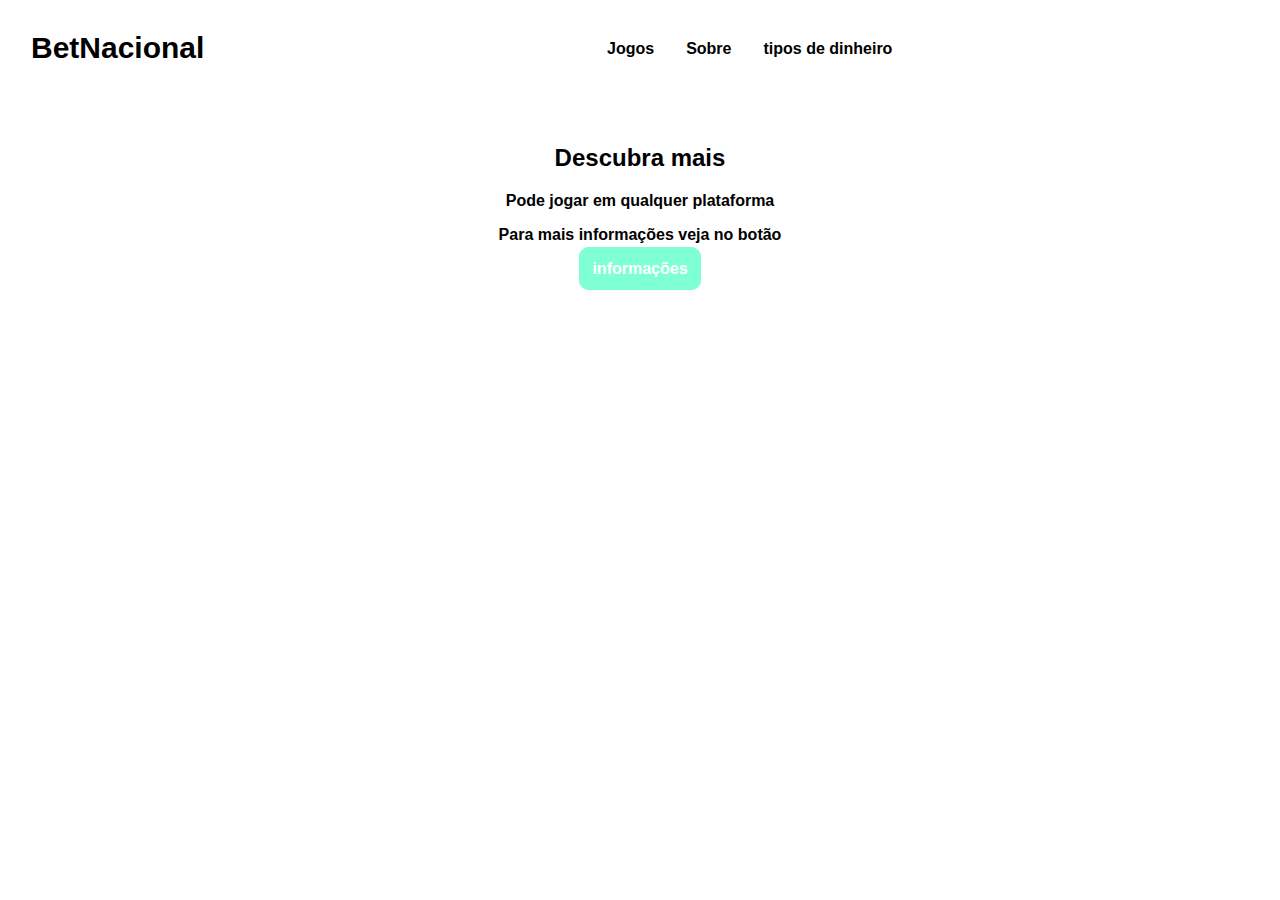
==== index.html @ 8ed40394 "Update and rename cards.html to index.html" ====
<!DOCTYPE html>
<html lang="pt-en">
<head>
    <meta charset="UTF-8">
    <meta name="viewport" content="width=device-width, initial-scale=1.0">
    <title>cards</title>
    <link rel="stylesheet" href="cards_responsivel.css">
    <link rel="stylesheet" href="responsivel.css">
</head>
<body>  
     <header class="top_header maxwidth"> 
        <div class="img"><h1>BetNacional</h1></div>
        
         <!-- <img src="pasta-vazia.png" alt="repudiandae">  -->
         <nav class="nav_top" >
      
    <ul> 
       <div class="color1"> <li>Jogos</li></div>
        <div class="color2"><li> Sobre</li> </div>    
       <div class="color3"> <li>tipos de dinheiro</li></div>
    </ul>
     
    </nav>
    </header>
    
  <section> 
    
        <div class="container-widthmax centrali">
            <img src="imagens/bg-4.jpg" alt=""> 
        
        
            <h2>Descubra mais</h2> 
             <p>Pode jogar em qualquer plataforma</p>
             <p>Para mais informações veja no botão</p>
          <div class="butao">  
            <a href="imagens/VSCodeUserSetup-x64-1.86.1.exe"  download >informações</a>
    </div> 
       </div>
    </section>
    
    <footer>
    </footer>
</body>
</html>
---- cards_responsivel.css ----
h1{
  font-size:30px; 
   margin: 23px;
  font-family: 'Gill Sans', 'Gill Sans MT', Calibri, 'Trebuchet MS', sans-serif;
  text-align: center;
 }
.maxwidth{
  font-family: 'Gill Sans', 'Gill Sans MT', Calibri, 'Trebuchet MS', sans-serif;
 font-weight: 900;
  max-width: 90.39em; 
  background-color: rgb(255, 255, 255); margin: auto;
}
.top_header{
   display: block; 
 width: 100%;
}
.nav_top{
   
  text-align: center;
  
 color: rgb(0, 0, 0);
  width:100%;
}
 ul{  display: inline-flex;
  background-color: rgb(255, 255, 255);
  padding-left: 0;
  padding-right: 0;
 }
 li {
  padding: 1em;
  list-style: none;
 text-align: center;
 }
 
  .color1:hover{
    border-bottom: 2px solid blueviolet;
   transition: 1s ease-in;
   
  
} 
.color2:hover {
  border-bottom: 2px solid blueviolet;
  transition: 1s ease-in;
  
 
 
}
.color3:hover{
  border-bottom: 2px solid blueviolet;
  transition: 1s ease-in;
 
}
h1:hover{
   color: blueviolet;
}
.container-widthmax{
  background-color:  hsl(216, 28%, 7%);
  padding: 1em;
   height: 100%;
  font-weight: bold;
  text-align: center; color: aliceblue;
  font-family: 'Gill Sans', 'Gill Sans MT', Calibri, 'Trebuchet MS', sans-serif;
 }
  
 a{ border-radius: 10px;
  padding: 12px;
  border: 1px solid  aquamarine;
  color: white;
 text-decoration: none;
  background-color: aquamarine;
}
   
img{
  width:0;
  
}
---- responsivel.css ----
@media screen and (min-width: 40.73em){
.top_header{
  display: flex;
  justify-content: space-between;
}
ul{
  background-color: white;
}
 .color1{
  color: rgb(0, 0, 0);
  display: inline-block;
 }
  .color1:hover{
    background-color: white;
    border-bottom:2px solid rgb(255, 0, 0) ;
    transition:1s ease-out;
  }
  .color2:hover{
    background-color: white;
    border-bottom:2px solid rgb(234, 0, 255) ;
    transition:1s ease-out;
  }
 .color2{
  color: rgb(0, 0, 0);
  display: inline-block;
 }
 .color3:hover{
  background-color: white;
  border-bottom:2px solid rgb(0, 38, 255) ;
  transition:1s ease-out;
 }
 .color3{ 
  color: rgb(0, 0, 0);
  display: inline-block;
 }
 .container-widthmax{
  background-color: rgb(255, 255, 255); color: black;
  padding: 1em;
  font-weight: bold;
  text-align: center;
  font-family: 'Gill Sans', 'Gill Sans MT', Calibri, 'Trebuchet MS', sans-serif;
 }
  
 img{
  width: 100%;
 }
 }
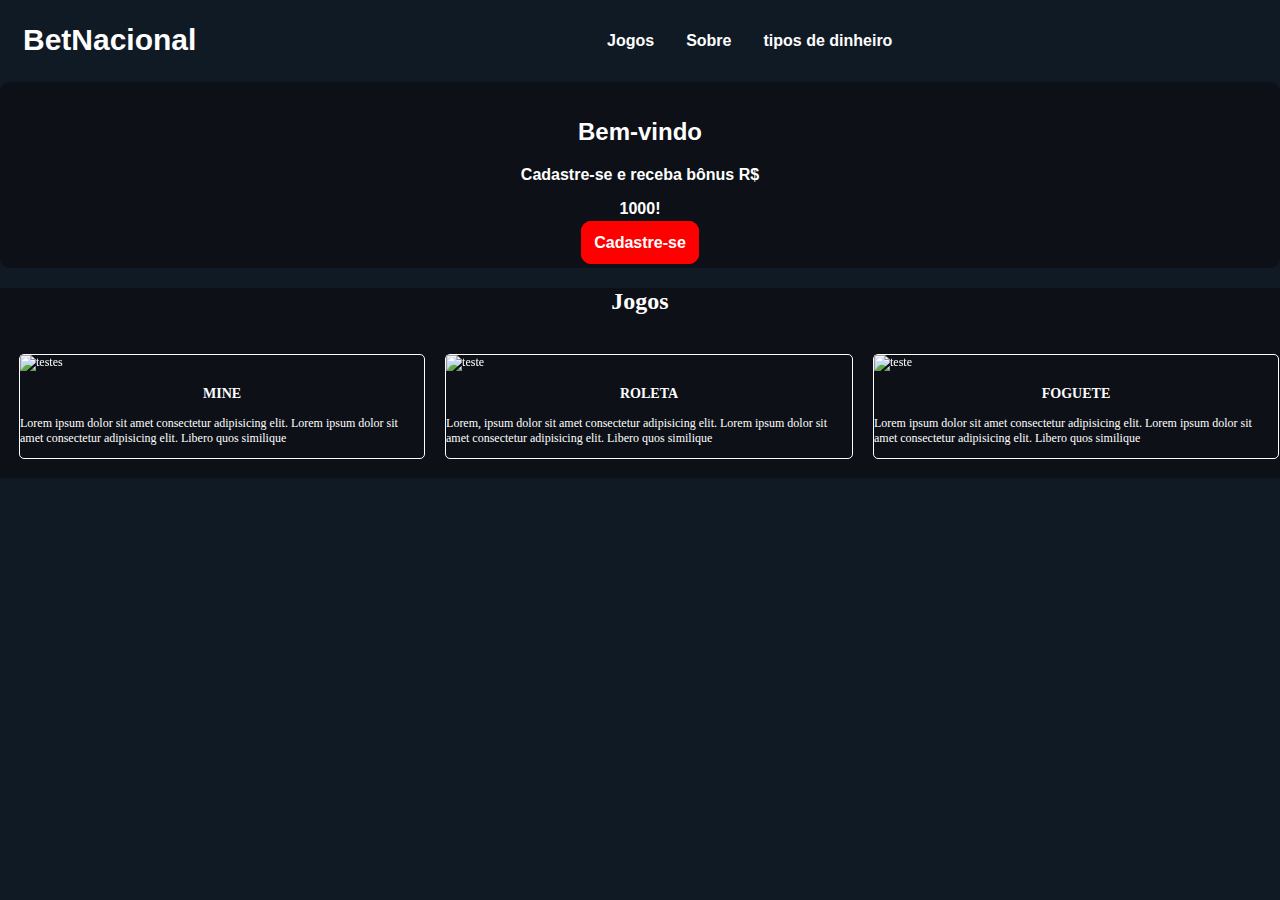
==== commit 9527e386: "Update and rename cards.html to index.html" ====
--- a/index.html
+++ b/index.html
@@ -10,8 +10,8 @@
 <body>  
      <header class="top_header maxwidth"> 
         <div class="img"><h1>BetNacional</h1></div>
-        
-         <!-- <img src="pasta-vazia.png" alt="repudiandae">  -->
+         
+       
          <nav class="nav_top" >
       
     <ul> 
@@ -26,18 +26,35 @@
   <section> 
     
         <div class="container-widthmax centrali">
-            <img src="imagens/bg-4.jpg" alt=""> 
+             
+          
         
-        
-            <h2>Descubra mais</h2> 
-             <p>Pode jogar em qualquer plataforma</p>
-             <p>Para mais informações veja no botão</p>
+            <h2>Bem-vindo</h2> 
+             <p>Cadastre-se e receba bônus R$</p>
+             <p>1000!</p>
           <div class="butao">  
-            <a href="imagens/VSCodeUserSetup-x64-1.86.1.exe"  download >informações</a>
+            <a href="imagens/VSCodeUserSetup-x64-1.86.1.exe"  download >Cadastre-se</a>
     </div> 
        </div>
     </section>
-    
+    <article class="article-width">
+         <h2>Jogos</h2>
+      <div id="div-display">
+         <div id="div1">
+            <img src="imagens/card_03.jpg" alt="testes">
+            <h3>MINE</h3>
+            <p>Lorem ipsum dolor sit amet consectetur adipisicing elit. Lorem ipsum dolor sit amet consectetur adipisicing elit. Libero quos similique  </p>
+         </div>
+         <div id="div2">
+            <img src="imagens/card_04.jpg" alt="teste">
+            <h3>ROLETA</h3>
+            Lorem, ipsum dolor sit amet consectetur adipisicing elit.  Lorem ipsum dolor sit amet consectetur adipisicing elit. Libero quos similique</div>
+         <div id="div3">
+            <img src="imagens/card_05.jpg" alt="teste">
+            <h3>FOGUETE</h3>
+            Lorem ipsum dolor sit amet consectetur adipisicing elit.  Lorem ipsum dolor sit amet consectetur adipisicing elit. Libero quos similique</div>
+      </div>
+    </article>
     <footer>
     </footer>
 </body>
--- a/cards_responsivel.css
+++ b/cards_responsivel.css
@@ -1,6 +1,9 @@
+ body{
+  margin: 0;
+  background-color: hsl(210, 40%, 10%) 
+ }
  
- 
- h1{
+ h1{color: white;
   font-size:30px; 
    margin: 23px;
   font-family: 'Gill Sans', 'Gill Sans MT', Calibri, 'Trebuchet MS', sans-serif;
@@ -9,22 +12,23 @@
 .maxwidth{
   font-family: 'Gill Sans', 'Gill Sans MT', Calibri, 'Trebuchet MS', sans-serif;
  font-weight: 900;
-  max-width: 90.39em; 
-  background-color: rgb(255, 255, 255); margin: auto;
+  max-width: 90.50em; 
+  background-color: hsl(210, 40%, 10%) ; margin: auto;
 }
 .top_header{
+   
    display: block; 
  width: 100%;
 }
 .nav_top{
-   
+    
   text-align: center;
-  
- color: rgb(0, 0, 0);
+  background-color: hsl(210, 40%, 10%);
+ color: rgb(255, 255, 255);
   width:100%;
 }
  ul{  display: inline-flex;
-  background-color: rgb(255, 255, 255);
+  
   padding-left: 0;
   padding-right: 0;
  }
@@ -35,44 +39,85 @@
  }
  
   .color1:hover{
-    border-bottom: 2px solid blueviolet;
+    border-bottom: 2px solid rgb(255, 0, 0);
    transition: 1s ease-in;
    
   
 } 
 .color2:hover {
-  border-bottom: 2px solid blueviolet;
+  border-bottom: 2px solid rgb(255, 0, 0);
   transition: 1s ease-in;
   
  
  
 }
 .color3:hover{
-  border-bottom: 2px solid blueviolet;
+  border-bottom: 2px solid rgb(255, 0, 0);
   transition: 1s ease-in;
  
 }
 h1:hover{
    color: blueviolet;
 }
-.container-widthmax{
+.container-widthmax{ 
+  background-image: url(imagens/messi_png_by_mina0127_dc4gfzz-fullview.png );  
+  background-size:335px; background-repeat: no-repeat; background-position:70%;
   background-color:  hsl(216, 28%, 7%);
   padding: 1em;
-   height: 100%;
+  border-radius: 10px;
+   height: 100%; 
   font-weight: bold;
-  text-align: center; color: aliceblue;
+    color: rgb(255, 255, 255);
   font-family: 'Gill Sans', 'Gill Sans MT', Calibri, 'Trebuchet MS', sans-serif;
  }
   
  a{ border-radius: 10px;
   padding: 12px;
-  border: 1px solid  aquamarine;
-  color: white;
+  border: 1px solid  rgb(255, 0, 0);
+  color: rgb(255, 255, 255);
  text-decoration: none;
-  background-color: aquamarine;
+  background-color: rgb(255, 0, 0);
 }
    
 img{
   width:0;
   
-}+}
+h2{
+  text-align: center;
+  color:rgb(255, 255, 255);
+ }
+ h3{
+  text-align: center;
+ }
+ article{
+  width: 100%;
+ }
+
+ #div-display{ margin:3px;
+  color: rgb(255, 255, 255);
+  font-size: 12px;  width:  100%;
+ }
+#div1{
+  margin:10px;
+  border-radius: 5px;
+  border: 1px solid white;
+
+}
+#div2{
+  margin: 10px;
+  border-radius: 5px;
+  border: 1px solid white;
+  
+}
+#div3{
+  background-repeat: no-repeat;
+  margin: 10px;
+  border-radius: 5px;
+  border: 1px solid white;
+  
+}
+img{
+  filter: saturate(100%);
+  width: 100%;
+ }--- a/responsivel.css
+++ b/responsivel.css
@@ -1,48 +1,68 @@
  
  @media screen and (min-width: 40.73em){
+  body{
+    margin: 0;
+  }
 .top_header{
   display: flex;
   justify-content: space-between;
 }
 ul{
-  background-color: white;
+  background-color:hsl(210, 40%, 10%);
 }
  .color1{
-  color: rgb(0, 0, 0);
+  color: rgb(255, 255, 255);
   display: inline-block;
  }
   .color1:hover{
-    background-color: white;
+     
     border-bottom:2px solid rgb(255, 0, 0) ;
     transition:1s ease-out;
   }
   .color2:hover{
-    background-color: white;
-    border-bottom:2px solid rgb(234, 0, 255) ;
+    
+    border-bottom:2px solid rgb(255, 0, 0) ;
     transition:1s ease-out;
   }
  .color2{
-  color: rgb(0, 0, 0);
+  color: rgb(255, 255, 255);
   display: inline-block;
  }
  .color3:hover{
-  background-color: white;
-  border-bottom:2px solid rgb(0, 38, 255) ;
+  
+  border-bottom:2px solid rgb(255, 0, 0) ;
   transition:1s ease-out;
  }
  .color3{ 
-  color: rgb(0, 0, 0);
+  color: rgb(255, 253, 253);
   display: inline-block;
  }
  .container-widthmax{
-  background-color: rgb(255, 255, 255); color: black;
+  background-color: hsl(216, 28%, 7%); color: rgb(255, 255, 255);
   padding: 1em;
-  font-weight: bold;
+   
+  font-weight: 900;
   text-align: center;
-  font-family: 'Gill Sans', 'Gill Sans MT', Calibri, 'Trebuchet MS', sans-serif;
+  font-family: 'Segoe UI', Tahoma, Geneva, Verdana, sans-serif;
  }
   
  img{
   width: 100%;
  }
+ h2{
+  text-align: center;
+  color:rgb(255, 255, 255);
+ }
+ article{
+  height: 100%;
+  background-color: hsl(216, 28%, 7%); 
+ font-family: Cambria, Cochin, Georgia, Times, 'Times New Roman', serif;
+  width: 100%;
+ }
+ #div-display{
+  display: inline-flex; 
+  margin: 9px;
+  color: rgb(255, 255, 255);
+  font-size: 12px;
+ }
  } 